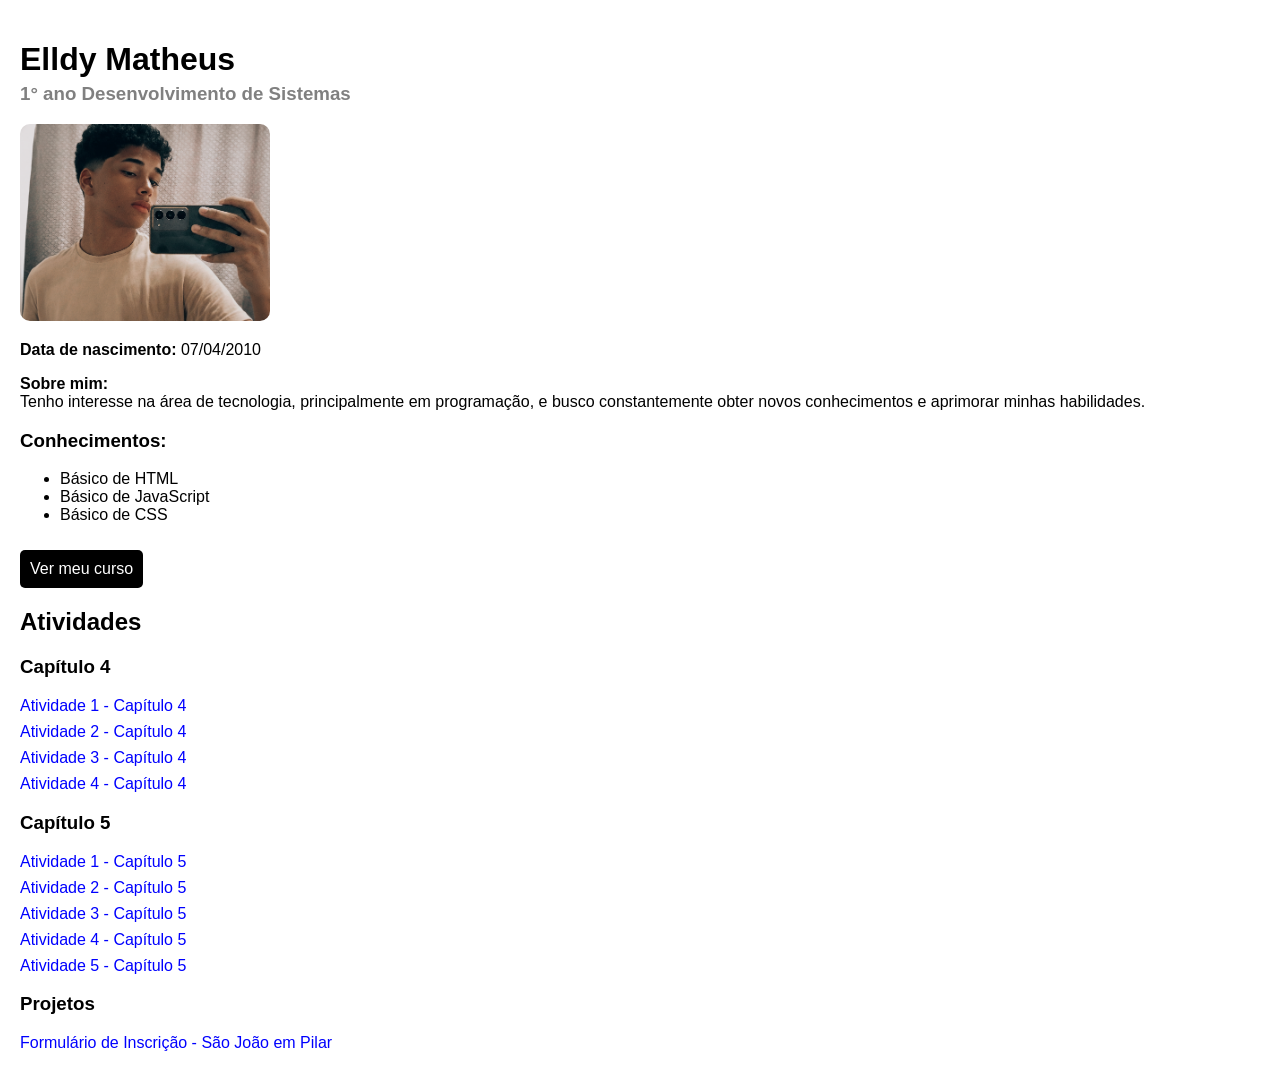
==== index.html @ 75700fac "Update index.html" ====
<!DOCTYPE html>
<html>
<head>
  <meta charset="UTF-8">
  <link rel="stylesheet" href="style.css">
  <title>Currículo - Elldy Matheus</title>
</head>

<body>

  <div class="container">

  <h1>Elldy Matheus</h1>
  <h3 class="subtitulo">1° ano Desenvolvimento de Sistemas</h3>

  <img src="eu.png" class="foto">

 <p><strong>Data de nascimento:</strong> 07/04/2010</p>

  <p>
 <strong>Sobre mim:</strong><br>
 Tenho interesse na área de tecnologia, principalmente em programação, e busco constantemente obter novos conhecimentos e aprimorar minhas habilidades.
  </p>

  <h3>Conhecimentos:</h3>

 <ul>
 <li>Básico de HTML</li>
  <li>Básico de JavaScript</li>
  <li>Básico de CSS</li>
 </ul>

 <a href="https://www2.ifal.edu.br/campus/maceio/ensino/cursos/tecnicos-integrados/desenvolvimento-de-sistemas"
target="_blank"
class="botao">
 Ver meu curso
  </a>

 <section>

  <h2>Atividades</h2>

  <h3>Capítulo 4</h3>

  <p><a href="cap4/AT01.html">Atividade 1 - Capítulo 4</a></p>
  <p><a href="cap4/AT02.html">Atividade 2 - Capítulo 4</a></p>
  <p><a href="cap4/AT03.html">Atividade 3 - Capítulo 4</a></p>
  <p><a href="cap4/AT04.html">Atividade 4 - Capítulo 4</a></p>

 <h3>Capítulo 5</h3>

  <p><a href="cap5/AT01.html">Atividade 1 - Capítulo 5</a></p>
  <p><a href="cap5/AT02.html">Atividade 2 - Capítulo 5</a></p>
  <p><a href="cap5/AT03.html">Atividade 3 - Capítulo 5</a></p>
  <p><a href="cap5/AT04.html">Atividade 4 - Capítulo 5</a></p>
  <p><a href="cap5/AT05.html">Atividade 5 - Capítulo 5</a></p>

   <h3>Projetos</h3>
  <p><a href="index.html">Formulário de Inscrição - São João em Pilar</a></p>

 </section>

 </div>

</body>
</html>
---- style.css ----
body{
    font-family: Arial, sans-serif;
    background: white;
    margin: 0;
    padding: 20px;
}

.container{
    width: 100%;
}

h1{
    margin-bottom: 5px;
}

.subtitulo{
    color: gray;
    margin-top: 0;
}

.foto{
    width: 250px;
    border-radius: 10px;
}

.botao{
    display: inline-block;
    color: white;
    background: black;
    padding: 10px;
    border-radius: 5px;
    text-decoration: none;
    margin-top: 10px;
}

section{
    margin-top: 20px;
}

section p{
    margin: 8px 0;
}

section a{
    text-decoration: none;
    color: blue;
}
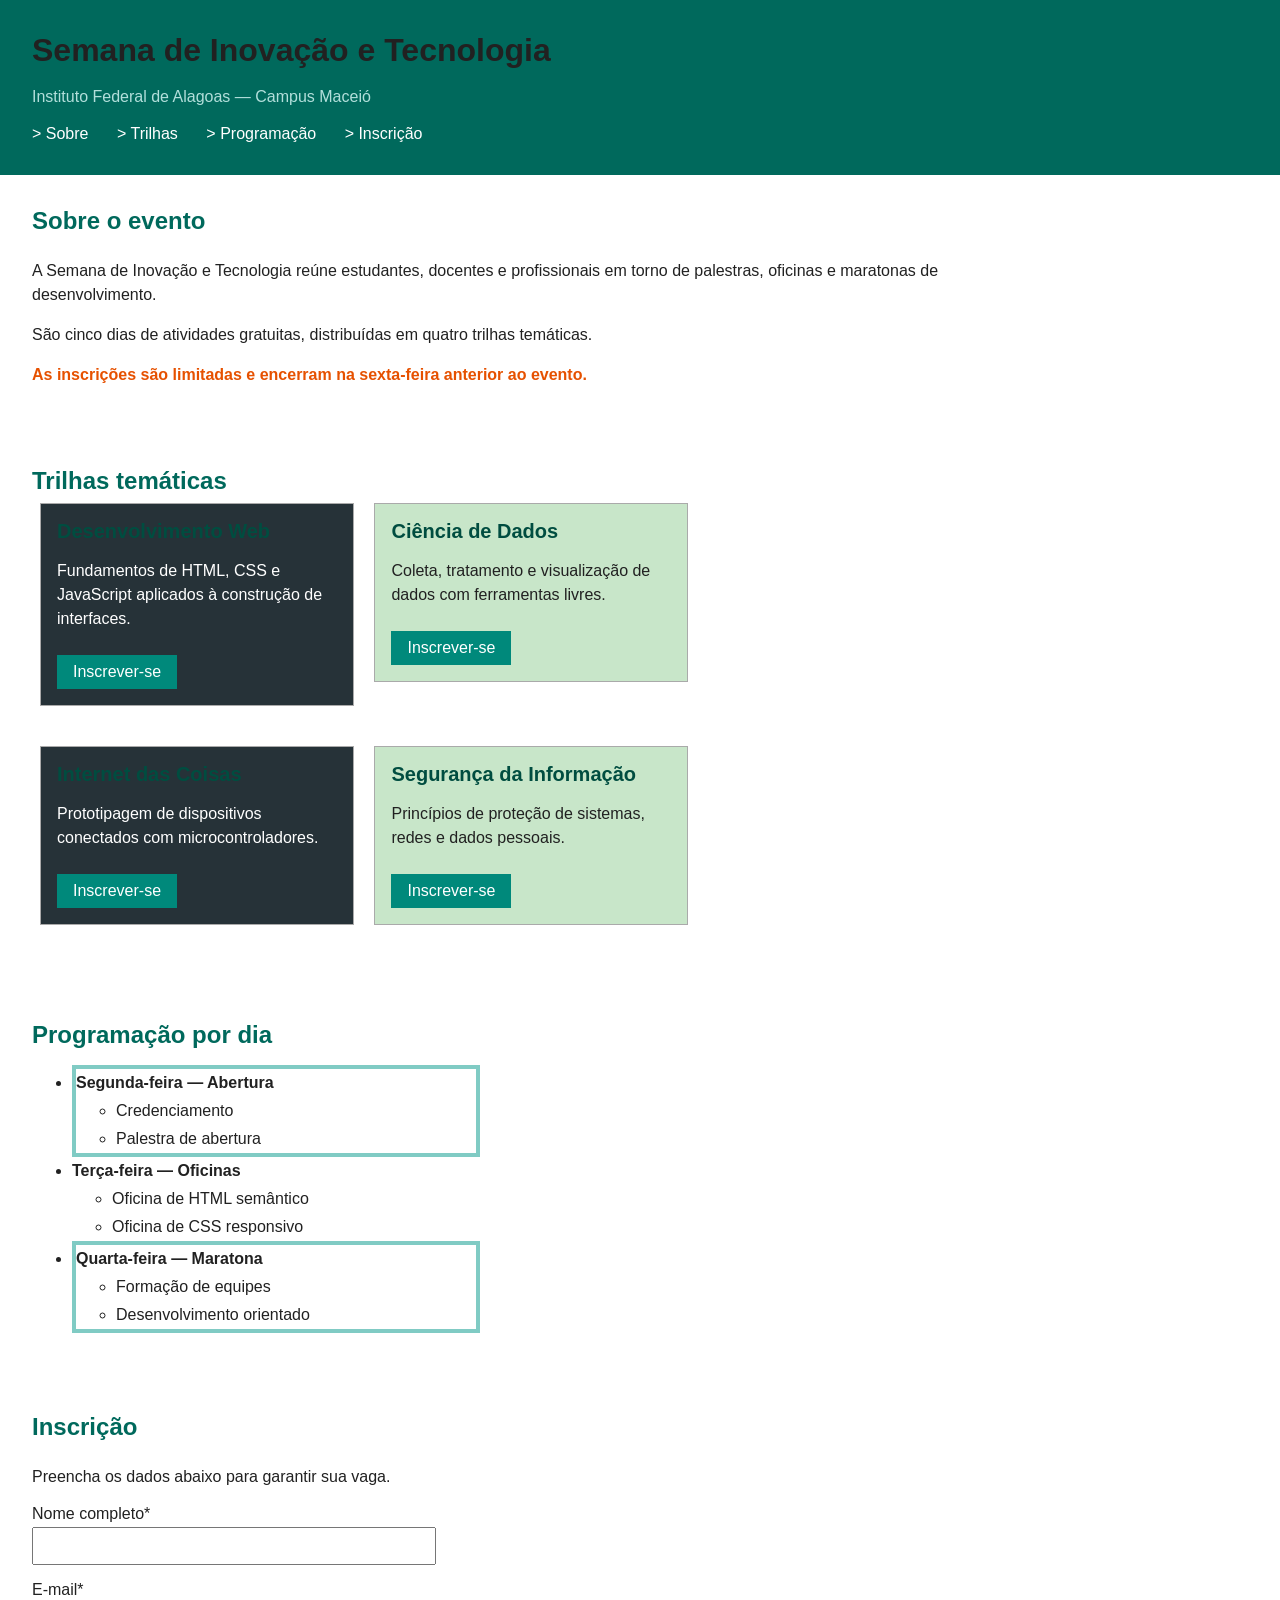
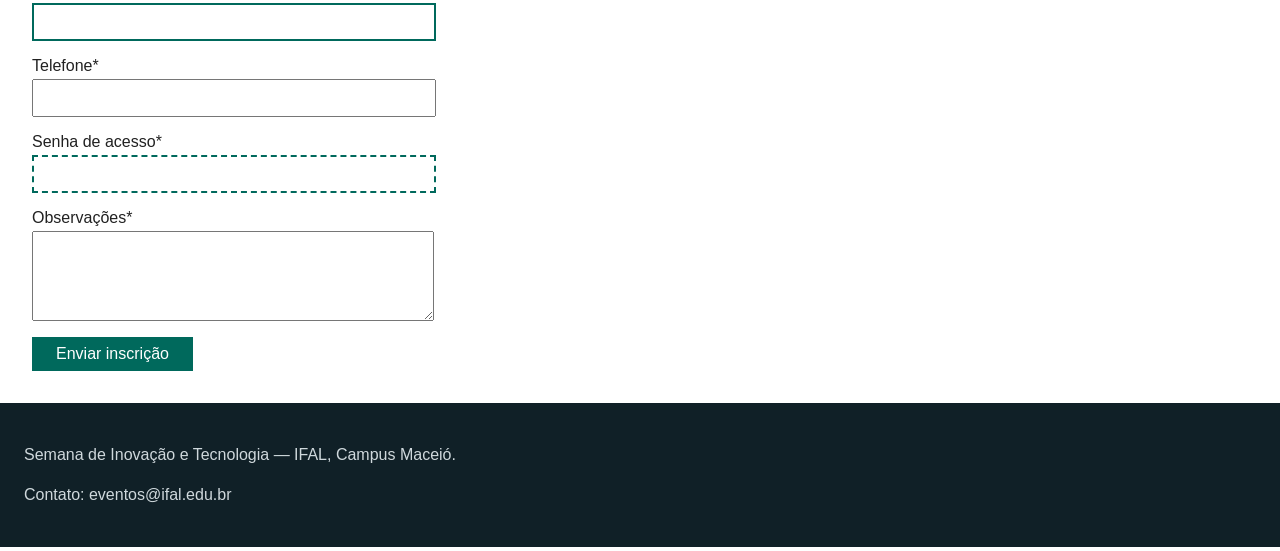
==== commit 6f4d0d6b: "Add files via upload" ====
--- a/index.html
+++ b/index.html
@@ -1,66 +1,118 @@
 <!DOCTYPE html>
-<html>
+<html lang="pt-BR">
 <head>
   <meta charset="UTF-8">
+  <meta name="viewport" content="width=device-width, initial-scale=1.0">
+  <title>Semana de Inovação e Tecnologia — IFAL</title>
+  <!--
+    ATENÇÃO: este arquivo HTML NÃO deve ser modificado.
+    Toda a atividade é resolvida exclusivamente no arquivo atv01.css.
+  -->
   <link rel="stylesheet" href="style.css">
-  <title>Currículo - Elldy Matheus</title>
 </head>
-
 <body>
 
-  <div class="container">
+  <header class="cabecalho">
+    <h1>Semana de Inovação e Tecnologia</h1>
+    <p class="subtitulo">Instituto Federal de Alagoas — Campus Maceió</p>
+    <nav class="menu">
+      <ul>
+        <li><a href="#sobre">Sobre</a></li>
+        <li><a href="#trilhas">Trilhas</a></li>
+        <li><a href="#programacao">Programação</a></li>
+        <li><a href="#inscricao">Inscrição</a></li>
+      </ul>
+    </nav>
+  </header>
 
-  <h1>Elldy Matheus</h1>
-  <h3 class="subtitulo">1° ano Desenvolvimento de Sistemas</h3>
+  <main>
 
-  <img src="eu.png" class="foto">
+    <section id="sobre" class="secao">
+      <h2>Sobre o evento</h2>
+      <p>A Semana de Inovação e Tecnologia reúne estudantes, docentes e profissionais em torno de palestras, oficinas e maratonas de desenvolvimento.</p>
+      <p>São cinco dias de atividades gratuitas, distribuídas em quatro trilhas temáticas.</p>
+      <p class="destaque">As inscrições são limitadas e encerram na sexta-feira anterior ao evento.</p>
+    </section>
 
- <p><strong>Data de nascimento:</strong> 07/04/2010</p>
+    <section id="trilhas" class="secao">
+      <h2>Trilhas temáticas</h2>
+      <div class="grade">
+        <article class="cartao">
+          <h3>Desenvolvimento Web</h3>
+          <p>Fundamentos de HTML, CSS e JavaScript aplicados à construção de interfaces.</p>
+          <a href="#inscricao" class="botao">Inscrever-se</a>
+        </article>
+        <article class="cartao">
+          <h3>Ciência de Dados</h3>
+          <p>Coleta, tratamento e visualização de dados com ferramentas livres.</p>
+          <a href="#inscricao" class="botao">Inscrever-se</a>
+        </article>
+        <article class="cartao">
+          <h3>Internet das Coisas</h3>
+          <p>Prototipagem de dispositivos conectados com microcontroladores.</p>
+          <a href="#inscricao" class="botao">Inscrever-se</a>
+        </article>
+        <article class="cartao">
+          <h3>Segurança da Informação</h3>
+          <p>Princípios de proteção de sistemas, redes e dados pessoais.</p>
+          <a href="#inscricao" class="botao">Inscrever-se</a>
+        </article>
+      </div>
+    </section>
 
-  <p>
- <strong>Sobre mim:</strong><br>
- Tenho interesse na área de tecnologia, principalmente em programação, e busco constantemente obter novos conhecimentos e aprimorar minhas habilidades.
-  </p>
+    <section id="programacao" class="secao">
+      <h2>Programação por dia</h2>
+      <ul class="lista-dias">
+        <li>Segunda-feira — Abertura
+          <ul>
+            <li>Credenciamento</li>
+            <li>Palestra de abertura</li>
+          </ul>
+        </li>
+        <li>Terça-feira — Oficinas
+          <ul>
+            <li>Oficina de HTML semântico</li>
+            <li>Oficina de CSS responsivo</li>
+          </ul>
+        </li>
+        <li>Quarta-feira — Maratona
+          <ul>
+            <li>Formação de equipes</li>
+            <li>Desenvolvimento orientado</li>
+          </ul>
+        </li>
+      </ul>
+    </section>
 
-  <h3>Conhecimentos:</h3>
+    <section id="inscricao" class="secao">
+      <h2>Inscrição</h2>
+      <p>Preencha os dados abaixo para garantir sua vaga.</p>
+      <form class="formulario">
+        <label for="nome">Nome completo</label>
+        <input type="text" id="nome" name="nome">
 
- <ul>
- <li>Básico de HTML</li>
-  <li>Básico de JavaScript</li>
-  <li>Básico de CSS</li>
- </ul>
+        <label for="email">E-mail</label>
+        <input type="email" id="email" name="email">
 
- <a href="https://www2.ifal.edu.br/campus/maceio/ensino/cursos/tecnicos-integrados/desenvolvimento-de-sistemas"
-target="_blank"
-class="botao">
- Ver meu curso
-  </a>
+        <label for="telefone">Telefone</label>
+        <input type="tel" id="telefone" name="telefone">
 
- <section>
+        <label for="senha">Senha de acesso</label>
+        <input type="password" id="senha" name="senha">
 
-  <h2>Atividades</h2>
+        <label for="mensagem">Observações</label>
+        <textarea id="mensagem" name="mensagem" rows="4"></textarea>
 
-  <h3>Capítulo 4</h3>
+        <button type="submit">Enviar inscrição</button>
+      </form>
+    </section>
 
-  <p><a href="cap4/AT01.html">Atividade 1 - Capítulo 4</a></p>
-  <p><a href="cap4/AT02.html">Atividade 2 - Capítulo 4</a></p>
-  <p><a href="cap4/AT03.html">Atividade 3 - Capítulo 4</a></p>
-  <p><a href="cap4/AT04.html">Atividade 4 - Capítulo 4</a></p>
+  </main>
 
- <h3>Capítulo 5</h3>
-
-  <p><a href="cap5/AT01.html">Atividade 1 - Capítulo 5</a></p>
-  <p><a href="cap5/AT02.html">Atividade 2 - Capítulo 5</a></p>
-  <p><a href="cap5/AT03.html">Atividade 3 - Capítulo 5</a></p>
-  <p><a href="cap5/AT04.html">Atividade 4 - Capítulo 5</a></p>
-  <p><a href="cap5/AT05.html">Atividade 5 - Capítulo 5</a></p>
-
-   <h3>Projetos</h3>
-  <p><a href="index.html">Formulário de Inscrição - São João em Pilar</a></p>
-
- </section>
-
- </div>
+  <footer class="rodape">
+    <p>Semana de Inovação e Tecnologia — IFAL, Campus Maceió.</p>
+    <p>Contato: eventos@ifal.edu.br</p>
+  </footer>
 
 </body>
-</html>
+</html>
--- a/style.css
+++ b/style.css
@@ -1,47 +1,322 @@
-body{
-    font-family: Arial, sans-serif;
-    background: white;
-    margin: 0;
-    padding: 20px;
-}
-
-.container{
-    width: 100%;
-}
-
-h1{
-    margin-bottom: 5px;
-}
-
-.subtitulo{
-    color: gray;
-    margin-top: 0;
-}
-
-.foto{
-    width: 250px;
-    border-radius: 10px;
-}
-
-.botao{
-    display: inline-block;
-    color: white;
-    background: black;
-    padding: 10px;
-    border-radius: 5px;
-    text-decoration: none;
-    margin-top: 10px;
-}
-
-section{
-    margin-top: 20px;
-}
-
-section p{
-    margin: 8px 0;
-}
-
-section a{
-    text-decoration: none;
-    color: blue;
+/* =====================================================================
+   atv01.css  —  ARQUIVO DE TRABALHO DA ATIVIDADE
+   ---------------------------------------------------------------------
+
+   Reflexão escrita do bloco 1:
+   O "rem" utiliza o tamanho da fonte do elemento raiz (html) como referência,
+   sendo indicado para fontes e tamanhos que precisam manter proporção durante
+   zoom e alterações do navegador.
+   O "em" depende do tamanho da fonte do elemento pai, sendo útil para criar
+   espaçamentos proporcionais ao conteúdo.
+   O "%", "vw" e "vh" são unidades flexíveis que acompanham o tamanho do
+   elemento ou da tela, ajudando na criação de páginas responsivas.
+
+*/
+
+/* ---------- Base ---------- */
+body {
+  font-family: Arial, Helvetica, sans-serif;
+  margin: 0;
+  color: #212121;
+  background-color: #white;
+}
+
+/* ---------- Cabeçalho ---------- */
+.cabecalho {
+  background-color: #00695c;
+  padding: 2rem;
+}
+
+h1, h2, h3 {
+  margin: 0;
+}
+
+h1 {
+  color: #white;
+  font-size: 2rem;
+}
+
+.subtitulo {
+  color: #b2dfdb;
+  font-size: 1rem;
+}
+
+
+/* ---------- Menu de navegação ---------- */
+.menu ul {
+  list-style: none;
+  padding: 0;
+  margin: 1rem 0 0 0;
+}
+
+.menu li {
+  display: inline-block;
+  margin-right: 1.5rem;
+}
+
+
+/*
+Reflexão escrita do bloco 2:
+O seletor descendente (.menu a) seleciona elementos que estejam dentro de outro
+elemento, podendo estar em qualquer nível. Já o seletor de filho direto (>)
+seleciona somente elementos ligados diretamente ao pai, evitando alterações
+em elementos internos mais profundos.
+*/
+
+
+.menu a {
+  color: white;
+  font-size: 1rem;
+  text-decoration: none;
+}
+
+.menu a::before {
+  content: "> ";
+}
+
+.menu a:hover {
+  color: #80cbc4;
+  text-decoration: underline;
+}
+
+
+/* ---------- Seções ---------- */
+.secao {
+  padding: 2rem;
+  max-width: 60rem;
+  width: 100%;
+}
+
+h2 {
+  color: #00695c;
+  font-size: 1.5rem;
+}
+
+h2 + p {
+  margin-top: 1.5rem;
+}
+
+h3 {
+  color: #004d40;
+  font-size: 1.25rem;
+}
+
+p {
+  font-size: 1rem;
+  line-height: 1.5rem;
+}
+
+
+.destaque {
+  font-size: 1rem;
+  font-weight: bold;
+  color: #e65100;
+}
+
+.destaque ~ p {
+  font-style: italic;
+  color: #795548;
+}
+
+
+/* ---------- Grade de trilhas ---------- */
+
+.cartao {
+  display: inline-block;
+  width: 100%;
+  max-width: 17.5rem;
+  vertical-align: top;
+
+  border: 1px solid #aaaaaa;
+  background-color: white;
+
+  padding: 1em;
+  margin: 0.5em;
+}
+
+
+.cartao:not(:last-child) {
+  margin-bottom: 2em;
+}
+
+
+/*
+Reflexão escrita do bloco 3:
+O nth-child() permite selecionar elementos através da posição deles dentro
+de uma lista. Assim é possível aplicar estilos diferentes sem precisar criar
+novas classes no HTML.
+*/
+
+
+.cartao:nth-child(odd) {
+  background-color: #263238;
+  color: white;
+}
+
+
+.cartao:nth-child(even) {
+  background-color: #c8e6c9;
+}
+
+
+
+.botao {
+  display: inline-block;
+
+  background-color: #00695c;
+  color: white;
+
+  font-size: 1rem;
+
+  text-decoration: none;
+
+  padding: 0.5em 1em;
+
+  margin-top: 0.5em;
+}
+
+
+/*
+Bloco 4: especificidade
+
+Quando existem regras conflitantes, o CSS utiliza a especificidade para decidir
+qual será aplicada. O seletor ".cartao .botao" possui mais especificidade que
+".botao", pois possui duas classes, então ele terá prioridade.
+*/
+
+
+.cartao .botao {
+  background-color: #00897b;
+}
+
+
+.botao:hover {
+  background-color: #80cbc4;
+  color: black;
+}
+
+
+/* ---------- Lista de programação ---------- */
+
+.lista-dias {
+  font-size: 1rem;
+  line-height: 1.75rem;
+}
+
+
+.lista-dias > li {
+  font-weight: bold;
+}
+
+
+.lista-dias > li li {
+  font-weight: normal;
+}
+
+
+.lista-dias > li:first-child {
+  max-width: 25rem;
+  border: 4px solid #80cbc4;
+}
+
+
+.lista-dias > li:last-child {
+  max-width: 25rem;
+  border: 4px solid #80cbc4;
+}
+
+
+
+/* ---------- Formulário ---------- */
+
+.formulario {
+  max-width: 30rem;
+  width: 100%;
+}
+
+
+label {
+  display: block;
+
+  font-size: 1rem;
+
+  margin-top: 1rem;
+}
+
+
+label::after {
+  content: "*";
+}
+
+
+input, textarea {
+
+  display: block;
+
+  width: 80%;
+
+  font-size: 1rem;
+
+  padding: 0.5rem;
+
+  margin-top: 0.25rem;
+
+  border: 1px solid #grey;
+}
+
+
+
+input:focus, textarea:focus {
+
+  background-color: #b2dfdb;
+
+}
+
+
+
+input[type="email"] {
+
+  border: 2px solid #00695c;
+
+}
+
+
+
+input[type="password"] {
+
+  border: 2px dashed #00695c;
+
+}
+
+
+
+button {
+
+  font-size: 1rem;
+
+  color: white;
+
+  background-color: #00695c;
+
+  padding: 0.5rem 1.5rem;
+
+  margin-top: 1rem;
+
+  border: 0;
+
+}
+
+
+/* ---------- Rodapé ---------- */
+
+.rodape {
+
+  background-color: #102027;
+
+  color: #cfd8dc;
+
+  padding: 1.5rem;
+
+  font-size: 0.875rem;
+
 }
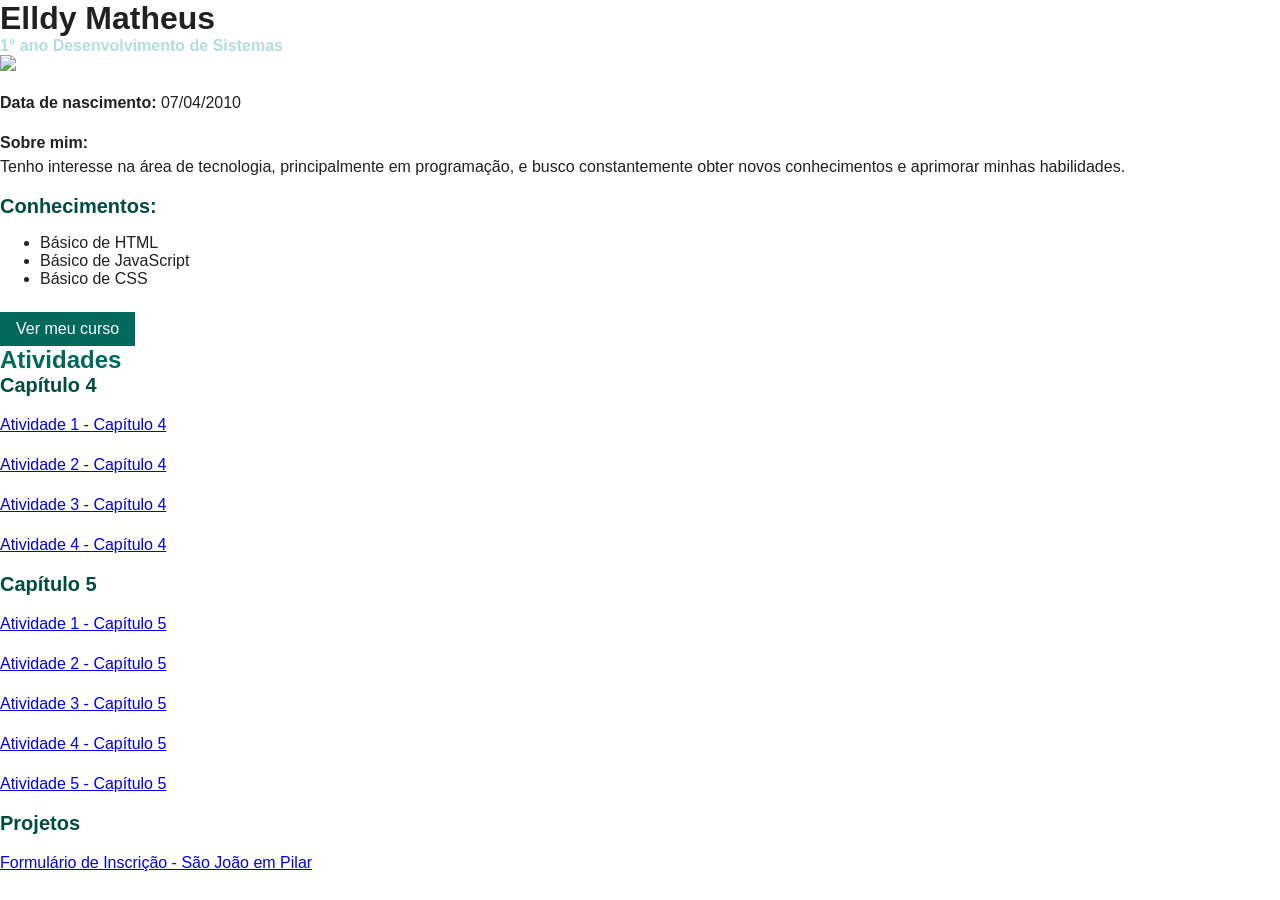
==== commit b620da67: "Atualizar o index.html" ====
--- a/index.html
+++ b/index.html
@@ -1,118 +1,67 @@
 <!DOCTYPE html>
-<html lang="pt-BR">
+<html>
 <head>
   <meta charset="UTF-8">
-  <meta name="viewport" content="width=device-width, initial-scale=1.0">
-  <title>Semana de Inovação e Tecnologia — IFAL</title>
-  <!--
-    ATENÇÃO: este arquivo HTML NÃO deve ser modificado.
-    Toda a atividade é resolvida exclusivamente no arquivo atv01.css.
-  -->
   <link rel="stylesheet" href="style.css">
+  <title>Currículo - Elldy Matheus</title>
 </head>
+
 <body>
 
-  <header class="cabecalho">
-    <h1>Semana de Inovação e Tecnologia</h1>
-    <p class="subtitulo">Instituto Federal de Alagoas — Campus Maceió</p>
-    <nav class="menu">
-      <ul>
-        <li><a href="#sobre">Sobre</a></li>
-        <li><a href="#trilhas">Trilhas</a></li>
-        <li><a href="#programacao">Programação</a></li>
-        <li><a href="#inscricao">Inscrição</a></li>
-      </ul>
-    </nav>
-  </header>
+  <div class="container">
 
-  <main>
+  <h1>Elldy Matheus</h1>
+  <h3 class="subtitulo">1° ano Desenvolvimento de Sistemas</h3>
 
-    <section id="sobre" class="secao">
-      <h2>Sobre o evento</h2>
-      <p>A Semana de Inovação e Tecnologia reúne estudantes, docentes e profissionais em torno de palestras, oficinas e maratonas de desenvolvimento.</p>
-      <p>São cinco dias de atividades gratuitas, distribuídas em quatro trilhas temáticas.</p>
-      <p class="destaque">As inscrições são limitadas e encerram na sexta-feira anterior ao evento.</p>
-    </section>
+  <img src="Img/eu.png" class="foto">
 
-    <section id="trilhas" class="secao">
-      <h2>Trilhas temáticas</h2>
-      <div class="grade">
-        <article class="cartao">
-          <h3>Desenvolvimento Web</h3>
-          <p>Fundamentos de HTML, CSS e JavaScript aplicados à construção de interfaces.</p>
-          <a href="#inscricao" class="botao">Inscrever-se</a>
-        </article>
-        <article class="cartao">
-          <h3>Ciência de Dados</h3>
-          <p>Coleta, tratamento e visualização de dados com ferramentas livres.</p>
-          <a href="#inscricao" class="botao">Inscrever-se</a>
-        </article>
-        <article class="cartao">
-          <h3>Internet das Coisas</h3>
-          <p>Prototipagem de dispositivos conectados com microcontroladores.</p>
-          <a href="#inscricao" class="botao">Inscrever-se</a>
-        </article>
-        <article class="cartao">
-          <h3>Segurança da Informação</h3>
-          <p>Princípios de proteção de sistemas, redes e dados pessoais.</p>
-          <a href="#inscricao" class="botao">Inscrever-se</a>
-        </article>
-      </div>
-    </section>
+ <p><strong>Data de nascimento:</strong> 07/04/2010</p>
 
-    <section id="programacao" class="secao">
-      <h2>Programação por dia</h2>
-      <ul class="lista-dias">
-        <li>Segunda-feira — Abertura
-          <ul>
-            <li>Credenciamento</li>
-            <li>Palestra de abertura</li>
-          </ul>
-        </li>
-        <li>Terça-feira — Oficinas
-          <ul>
-            <li>Oficina de HTML semântico</li>
-            <li>Oficina de CSS responsivo</li>
-          </ul>
-        </li>
-        <li>Quarta-feira — Maratona
-          <ul>
-            <li>Formação de equipes</li>
-            <li>Desenvolvimento orientado</li>
-          </ul>
-        </li>
-      </ul>
-    </section>
+  <p>
+ <strong>Sobre mim:</strong><br>
+ Tenho interesse na área de tecnologia, principalmente em programação, e busco constantemente obter novos conhecimentos e aprimorar minhas habilidades.
+  </p>
 
-    <section id="inscricao" class="secao">
-      <h2>Inscrição</h2>
-      <p>Preencha os dados abaixo para garantir sua vaga.</p>
-      <form class="formulario">
-        <label for="nome">Nome completo</label>
-        <input type="text" id="nome" name="nome">
+  <h3>Conhecimentos:</h3>
 
-        <label for="email">E-mail</label>
-        <input type="email" id="email" name="email">
+ <ul>
+ <li>Básico de HTML</li>
+  <li>Básico de JavaScript</li>
+  <li>Básico de CSS</li>
+ </ul>
 
-        <label for="telefone">Telefone</label>
-        <input type="tel" id="telefone" name="telefone">
+ <a href="https://www2.ifal.edu.br/campus/maceio/ensino/cursos/tecnicos-integrados/desenvolvimento-de-sistemas"
+target="_blank"
+class="botao">
+ Ver meu curso
+  </a>
 
-        <label for="senha">Senha de acesso</label>
-        <input type="password" id="senha" name="senha">
+ <section>
 
-        <label for="mensagem">Observações</label>
-        <textarea id="mensagem" name="mensagem" rows="4"></textarea>
+  <h2>Atividades</h2>
 
-        <button type="submit">Enviar inscrição</button>
-      </form>
-    </section>
+  <h3>Capítulo 4</h3>
 
-  </main>
+  <p><a href="Atividadeleo/ATc01.html">Atividade 1 - Capítulo 4</a></p>
+  <p><a href="Atividadeleo/ATc02.html">Atividade 2 - Capítulo 4</a></p>
+  <p><a href="Atividadeleo/ATc03.html">Atividade 3 - Capítulo 4</a></p>
+  <p><a href="Atividadeleo/ATc04.html">Atividade 4 - Capítulo 4</a></p>
 
-  <footer class="rodape">
-    <p>Semana de Inovação e Tecnologia — IFAL, Campus Maceió.</p>
-    <p>Contato: eventos@ifal.edu.br</p>
-  </footer>
+ <h3>Capítulo 5</h3>
+
+  <p><a href="Atividadeleo/AT01.html">Atividade 1 - Capítulo 5</a></p>
+  <p><a href="Atividadeleo/AT02.html">Atividade 2 - Capítulo 5</a></p>
+  <p><a href="Atividadeleo/AT03.html">Atividade 3 - Capítulo 5</a></p>
+  <p><a href="Atividadeleo/AT04.html">Atividade 4 - Capítulo 5</a></p>
+  <p><a href="Atividadeleo/AT05.html">Atividade 5 - Capítulo 5</a></p>
+
+  <!-- Nova seção adicionada para o formulário -->
+  <h3>Projetos</h3>
+  <p><a href="../HTML/index.html">Formulário de Inscrição - São João em Pilar</a></p>
+
+ </section>
+
+ </div>
 
 </body>
 </html>
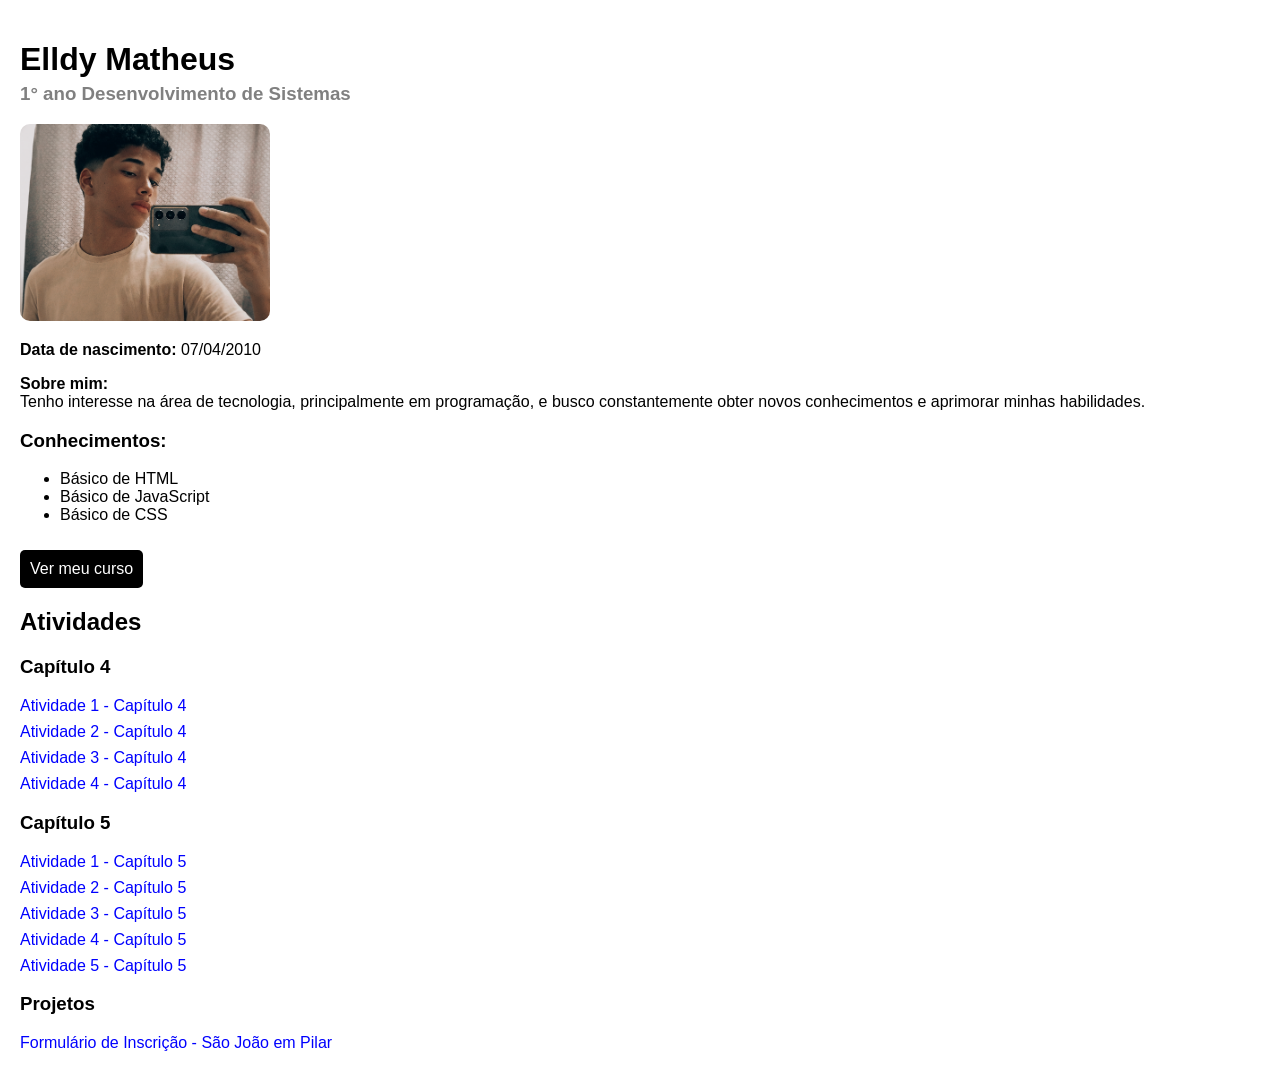
==== commit ffe81dda: "Fix image source path in index.html" ====
--- a/index.html
+++ b/index.html
@@ -13,7 +13,7 @@
   <h1>Elldy Matheus</h1>
   <h3 class="subtitulo">1° ano Desenvolvimento de Sistemas</h3>
 
-  <img src="Img/eu.png" class="foto">
+  <img src="img/eu.png" class="foto">
 
  <p><strong>Data de nascimento:</strong> 07/04/2010</p>
 
@@ -64,4 +64,4 @@
  </div>
 
 </body>
-</html>+</html>
--- a/style.css
+++ b/style.css
@@ -1,322 +1,47 @@
-/* =====================================================================
-   atv01.css  —  ARQUIVO DE TRABALHO DA ATIVIDADE
-   ---------------------------------------------------------------------
-
-   Reflexão escrita do bloco 1:
-   O "rem" utiliza o tamanho da fonte do elemento raiz (html) como referência,
-   sendo indicado para fontes e tamanhos que precisam manter proporção durante
-   zoom e alterações do navegador.
-   O "em" depende do tamanho da fonte do elemento pai, sendo útil para criar
-   espaçamentos proporcionais ao conteúdo.
-   O "%", "vw" e "vh" são unidades flexíveis que acompanham o tamanho do
-   elemento ou da tela, ajudando na criação de páginas responsivas.
-
-*/
-
-/* ---------- Base ---------- */
-body {
-  font-family: Arial, Helvetica, sans-serif;
-  margin: 0;
-  color: #212121;
-  background-color: #white;
+body{
+    font-family: Arial, sans-serif;
+    background: white;
+    margin: 0;
+    padding: 20px;
 }
 
-/* ---------- Cabeçalho ---------- */
-.cabecalho {
-  background-color: #00695c;
-  padding: 2rem;
+.container{
+    width: 100%;
 }
 
-h1, h2, h3 {
-  margin: 0;
+h1{
+    margin-bottom: 5px;
 }
 
-h1 {
-  color: #white;
-  font-size: 2rem;
+.subtitulo{
+    color: gray;
+    margin-top: 0;
 }
 
-.subtitulo {
-  color: #b2dfdb;
-  font-size: 1rem;
+.foto{
+    width: 250px;
+    border-radius: 10px;
 }
 
-
-/* ---------- Menu de navegação ---------- */
-.menu ul {
-  list-style: none;
-  padding: 0;
-  margin: 1rem 0 0 0;
+.botao{
+    display: inline-block;
+    color: white;
+    background: black;
+    padding: 10px;
+    border-radius: 5px;
+    text-decoration: none;
+    margin-top: 10px;
 }
 
-.menu li {
-  display: inline-block;
-  margin-right: 1.5rem;
+section{
+    margin-top: 20px;
 }
 
-
-/*
-Reflexão escrita do bloco 2:
-O seletor descendente (.menu a) seleciona elementos que estejam dentro de outro
-elemento, podendo estar em qualquer nível. Já o seletor de filho direto (>)
-seleciona somente elementos ligados diretamente ao pai, evitando alterações
-em elementos internos mais profundos.
-*/
-
-
-.menu a {
-  color: white;
-  font-size: 1rem;
-  text-decoration: none;
+section p{
+    margin: 8px 0;
 }
 
-.menu a::before {
-  content: "> ";
-}
-
-.menu a:hover {
-  color: #80cbc4;
-  text-decoration: underline;
-}
-
-
-/* ---------- Seções ---------- */
-.secao {
-  padding: 2rem;
-  max-width: 60rem;
-  width: 100%;
-}
-
-h2 {
-  color: #00695c;
-  font-size: 1.5rem;
-}
-
-h2 + p {
-  margin-top: 1.5rem;
-}
-
-h3 {
-  color: #004d40;
-  font-size: 1.25rem;
-}
-
-p {
-  font-size: 1rem;
-  line-height: 1.5rem;
-}
-
-
-.destaque {
-  font-size: 1rem;
-  font-weight: bold;
-  color: #e65100;
-}
-
-.destaque ~ p {
-  font-style: italic;
-  color: #795548;
-}
-
-
-/* ---------- Grade de trilhas ---------- */
-
-.cartao {
-  display: inline-block;
-  width: 100%;
-  max-width: 17.5rem;
-  vertical-align: top;
-
-  border: 1px solid #aaaaaa;
-  background-color: white;
-
-  padding: 1em;
-  margin: 0.5em;
-}
-
-
-.cartao:not(:last-child) {
-  margin-bottom: 2em;
-}
-
-
-/*
-Reflexão escrita do bloco 3:
-O nth-child() permite selecionar elementos através da posição deles dentro
-de uma lista. Assim é possível aplicar estilos diferentes sem precisar criar
-novas classes no HTML.
-*/
-
-
-.cartao:nth-child(odd) {
-  background-color: #263238;
-  color: white;
-}
-
-
-.cartao:nth-child(even) {
-  background-color: #c8e6c9;
-}
-
-
-
-.botao {
-  display: inline-block;
-
-  background-color: #00695c;
-  color: white;
-
-  font-size: 1rem;
-
-  text-decoration: none;
-
-  padding: 0.5em 1em;
-
-  margin-top: 0.5em;
-}
-
-
-/*
-Bloco 4: especificidade
-
-Quando existem regras conflitantes, o CSS utiliza a especificidade para decidir
-qual será aplicada. O seletor ".cartao .botao" possui mais especificidade que
-".botao", pois possui duas classes, então ele terá prioridade.
-*/
-
-
-.cartao .botao {
-  background-color: #00897b;
-}
-
-
-.botao:hover {
-  background-color: #80cbc4;
-  color: black;
-}
-
-
-/* ---------- Lista de programação ---------- */
-
-.lista-dias {
-  font-size: 1rem;
-  line-height: 1.75rem;
-}
-
-
-.lista-dias > li {
-  font-weight: bold;
-}
-
-
-.lista-dias > li li {
-  font-weight: normal;
-}
-
-
-.lista-dias > li:first-child {
-  max-width: 25rem;
-  border: 4px solid #80cbc4;
-}
-
-
-.lista-dias > li:last-child {
-  max-width: 25rem;
-  border: 4px solid #80cbc4;
-}
-
-
-
-/* ---------- Formulário ---------- */
-
-.formulario {
-  max-width: 30rem;
-  width: 100%;
-}
-
-
-label {
-  display: block;
-
-  font-size: 1rem;
-
-  margin-top: 1rem;
-}
-
-
-label::after {
-  content: "*";
-}
-
-
-input, textarea {
-
-  display: block;
-
-  width: 80%;
-
-  font-size: 1rem;
-
-  padding: 0.5rem;
-
-  margin-top: 0.25rem;
-
-  border: 1px solid #grey;
-}
-
-
-
-input:focus, textarea:focus {
-
-  background-color: #b2dfdb;
-
-}
-
-
-
-input[type="email"] {
-
-  border: 2px solid #00695c;
-
-}
-
-
-
-input[type="password"] {
-
-  border: 2px dashed #00695c;
-
-}
-
-
-
-button {
-
-  font-size: 1rem;
-
-  color: white;
-
-  background-color: #00695c;
-
-  padding: 0.5rem 1.5rem;
-
-  margin-top: 1rem;
-
-  border: 0;
-
-}
-
-
-/* ---------- Rodapé ---------- */
-
-.rodape {
-
-  background-color: #102027;
-
-  color: #cfd8dc;
-
-  padding: 1.5rem;
-
-  font-size: 0.875rem;
-
+section a{
+    text-decoration: none;
+    color: blue;
 }
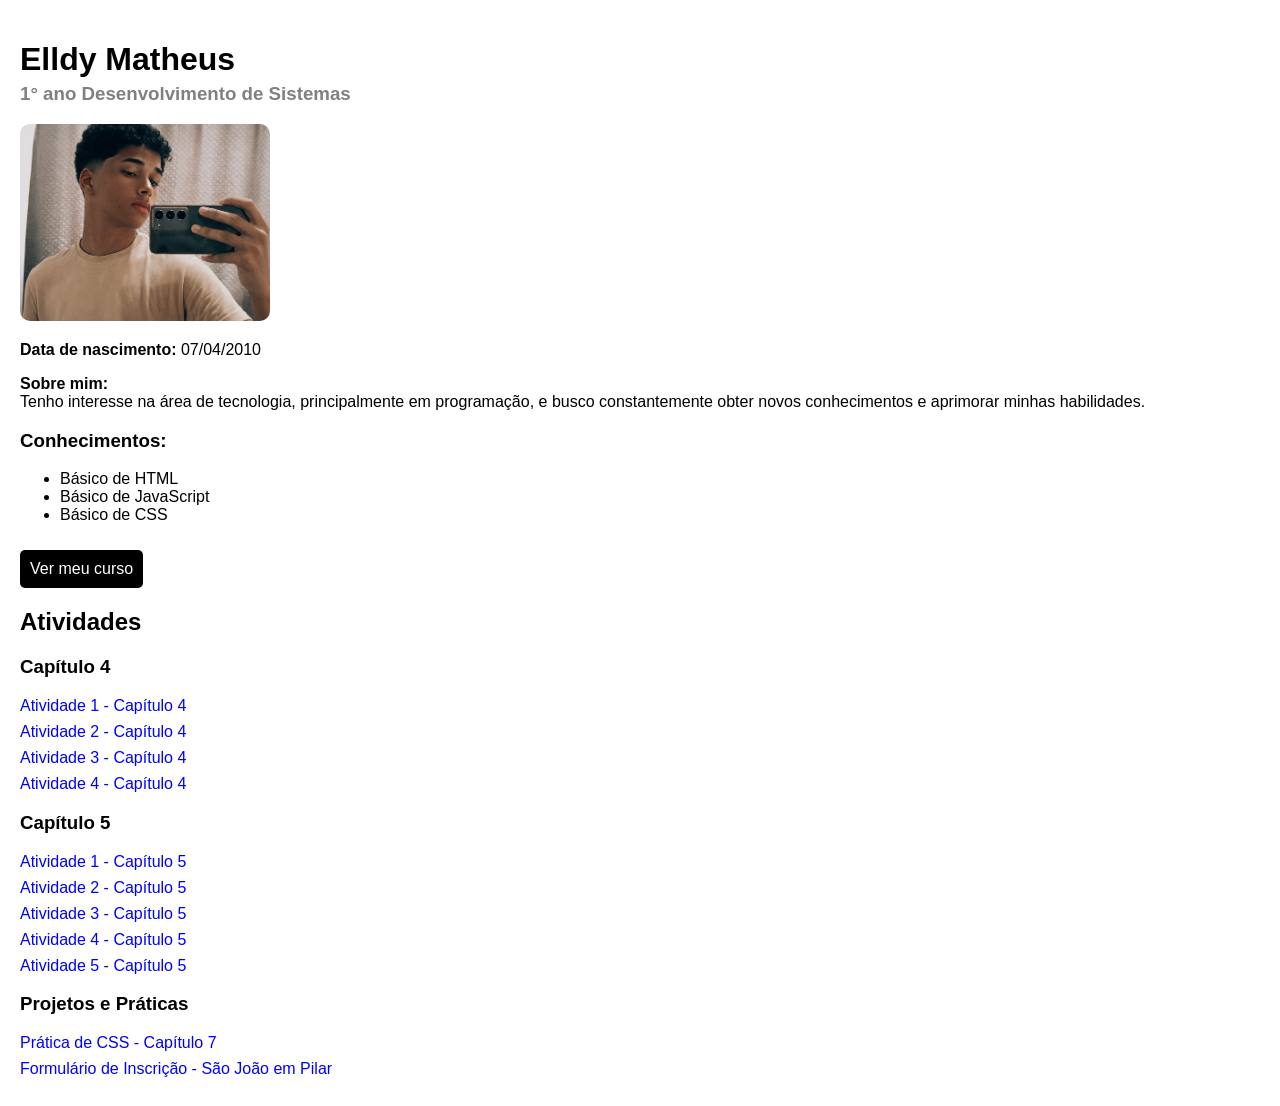
==== commit 0861dff4: "Atualizar o index.html" ====
--- a/index.html
+++ b/index.html
@@ -1,7 +1,8 @@
 <!DOCTYPE html>
-<html>
+<html lang="pt-BR">
 <head>
   <meta charset="UTF-8">
+  <meta name="viewport" content="width=device-width, initial-scale=1.0">
   <link rel="stylesheet" href="style.css">
   <title>Currículo - Elldy Matheus</title>
 </head>
@@ -10,58 +11,51 @@
 
   <div class="container">
 
-  <h1>Elldy Matheus</h1>
-  <h3 class="subtitulo">1° ano Desenvolvimento de Sistemas</h3>
+    <h1>Elldy Matheus</h1>
+    <h3 class="subtitulo">1° ano Desenvolvimento de Sistemas</h3>
 
-  <img src="img/eu.png" class="foto">
+    <img src="img/eu.png" class="foto" alt="Foto de Elldy Matheus">
 
- <p><strong>Data de nascimento:</strong> 07/04/2010</p>
+    <p><strong>Data de nascimento:</strong> 07/04/2010</p>
 
-  <p>
- <strong>Sobre mim:</strong><br>
- Tenho interesse na área de tecnologia, principalmente em programação, e busco constantemente obter novos conhecimentos e aprimorar minhas habilidades.
-  </p>
+    <p>
+      <strong>Sobre mim:</strong><br>
+      Tenho interesse na área de tecnologia, principalmente em programação, e busco constantemente obter novos conhecimentos e aprimorar minhas habilidades.
+    </p>
 
-  <h3>Conhecimentos:</h3>
+    <h3>Conhecimentos:</h3>
+    <ul>
+      <li>Básico de HTML</li>
+      <li>Básico de JavaScript</li>
+      <li>Básico de CSS</li>
+    </ul>
 
- <ul>
- <li>Básico de HTML</li>
-  <li>Básico de JavaScript</li>
-  <li>Básico de CSS</li>
- </ul>
+    <a href="https://www2.ifal.edu.br/campus/maceio/ensino/cursos/tecnicos-integrados/desenvolvimento-de-sistemas" target="_blank" class="botao">
+      Ver meu curso
+    </a>
 
- <a href="https://www2.ifal.edu.br/campus/maceio/ensino/cursos/tecnicos-integrados/desenvolvimento-de-sistemas"
-target="_blank"
-class="botao">
- Ver meu curso
-  </a>
+    <section>
+      <h2>Atividades</h2>
 
- <section>
+      <h3>Capítulo 4</h3>
+      <p><a href="cap4/AT01.html">Atividade 1 - Capítulo 4</a></p>
+      <p><a href="cap4/AT02.html">Atividade 2 - Capítulo 4</a></p>
+      <p><a href="cap4/AT03.html">Atividade 3 - Capítulo 4</a></p>
+      <p><a href="cap4/AT04.html">Atividade 4 - Capítulo 4</a></p>
 
-  <h2>Atividades</h2>
+      <h3>Capítulo 5</h3>
+      <p><a href="cap5/AT01.html">Atividade 1 - Capítulo 5</a></p>
+      <p><a href="cap5/AT02.html">Atividade 2 - Capítulo 5</a></p>
+      <p><a href="cap5/AT03.html">Atividade 3 - Capítulo 5</a></p>
+      <p><a href="cap5/AT04.html">Atividade 4 - Capítulo 5</a></p>
+      <p><a href="cap5/AT05.html">Atividade 5 - Capítulo 5</a></p>
 
-  <h3>Capítulo 4</h3>
+      <h3>Projetos e Práticas</h3>
+      <p><a href="cap07/index.html">Prática de CSS - Capítulo 7</a></p>
+      <p><a href="atividade-css01-sala/index.html">Formulário de Inscrição - São João em Pilar</a></p>
+    </section>
 
-  <p><a href="Atividadeleo/ATc01.html">Atividade 1 - Capítulo 4</a></p>
-  <p><a href="Atividadeleo/ATc02.html">Atividade 2 - Capítulo 4</a></p>
-  <p><a href="Atividadeleo/ATc03.html">Atividade 3 - Capítulo 4</a></p>
-  <p><a href="Atividadeleo/ATc04.html">Atividade 4 - Capítulo 4</a></p>
-
- <h3>Capítulo 5</h3>
-
-  <p><a href="Atividadeleo/AT01.html">Atividade 1 - Capítulo 5</a></p>
-  <p><a href="Atividadeleo/AT02.html">Atividade 2 - Capítulo 5</a></p>
-  <p><a href="Atividadeleo/AT03.html">Atividade 3 - Capítulo 5</a></p>
-  <p><a href="Atividadeleo/AT04.html">Atividade 4 - Capítulo 5</a></p>
-  <p><a href="Atividadeleo/AT05.html">Atividade 5 - Capítulo 5</a></p>
-
-  <!-- Nova seção adicionada para o formulário -->
-  <h3>Projetos</h3>
-  <p><a href="../HTML/index.html">Formulário de Inscrição - São João em Pilar</a></p>
-
- </section>
-
- </div>
+  </div>
 
 </body>
 </html>
